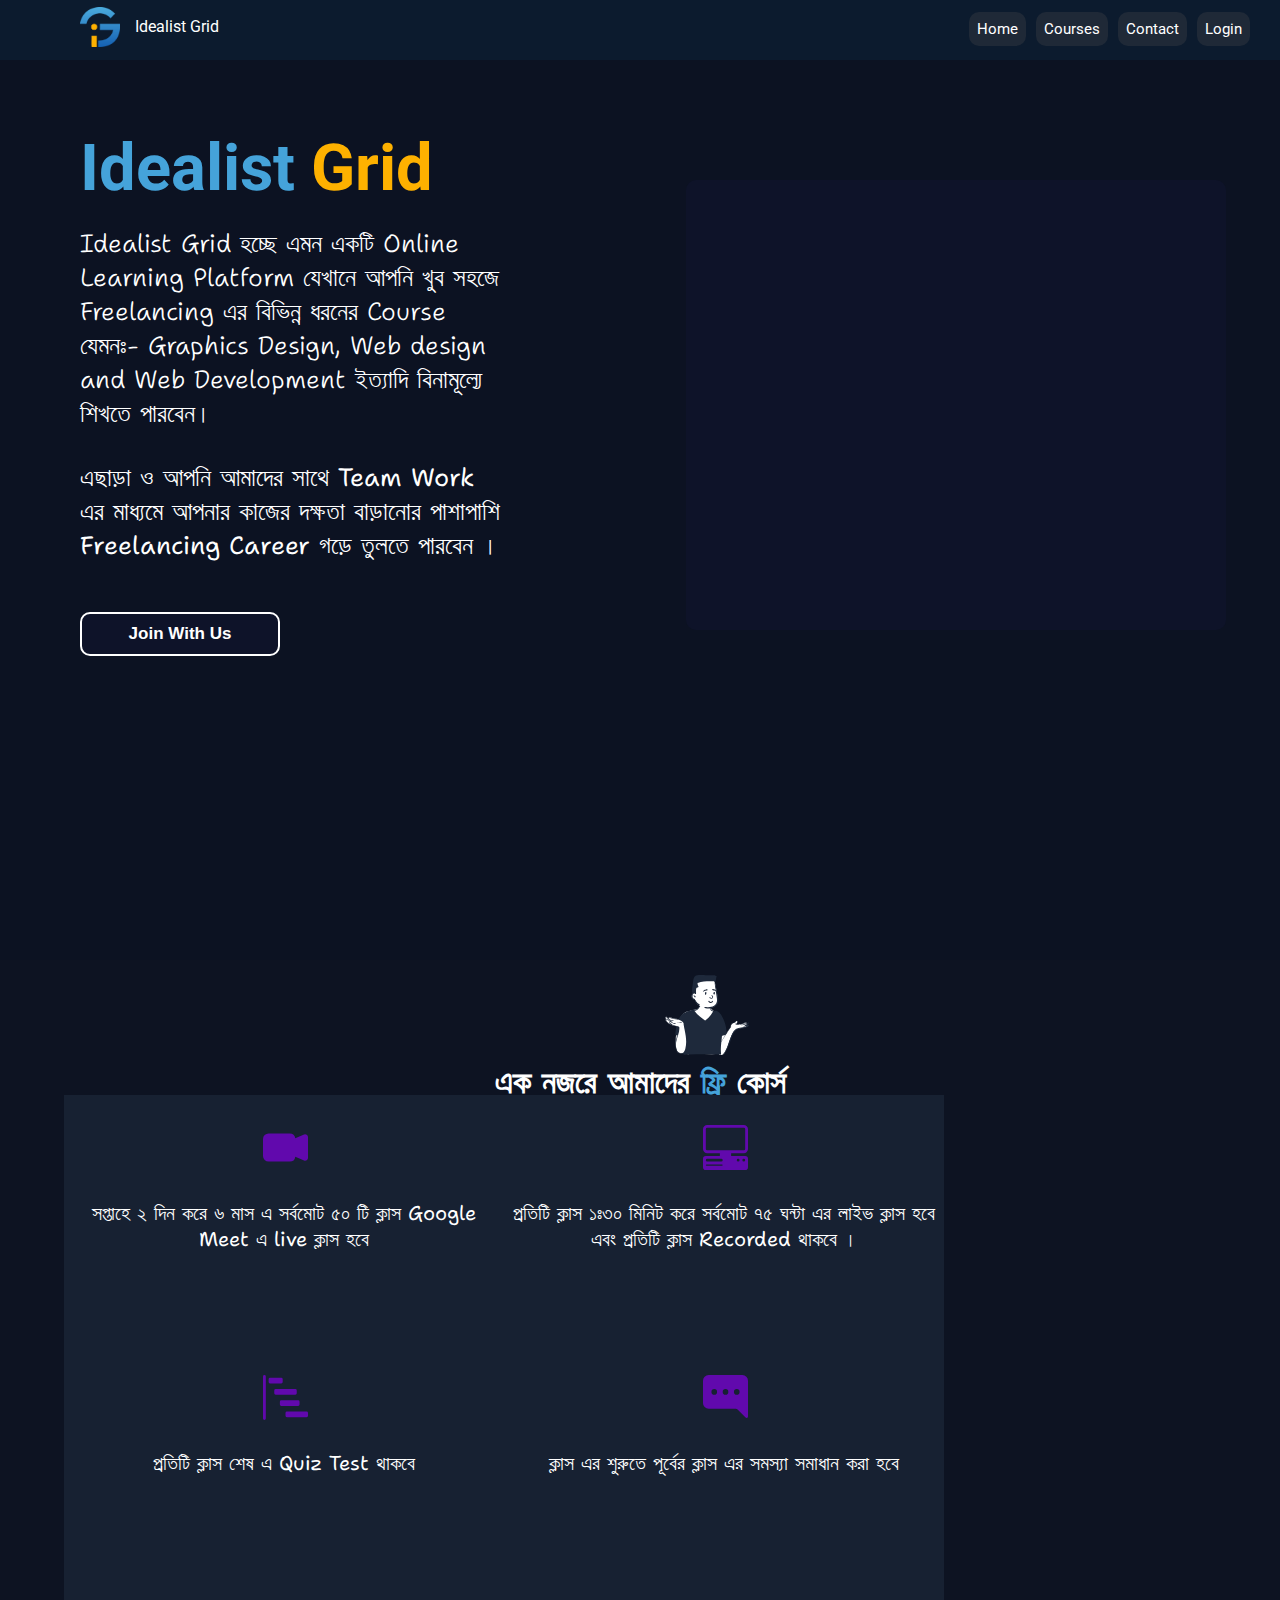
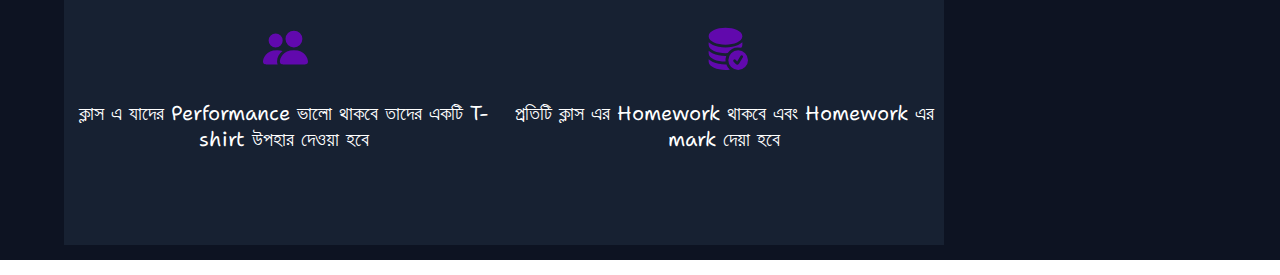
==== index.html @ 768d4643 "Idealist Grid" ====
<!DOCTYPE html>
<html lang="en">
<head>
    <meta charset="UTF-8">
    <meta http-equiv="X-UA-Compatible" content="IE=edge">
    <meta name="viewport" content="width=device-width, initial-scale=1.0">
    <link rel="stylesheet" href="style.css">
    <link rel="icon" href="./assets/white.png">
    <title>Idealist Grid</title>
</head>
<body>
    <nav>
        <div class="logo"><img src="./assets/logo final.png" alt="Logo"> <p>Idealist <span>Grid</span></p> </div>
        <ul>
            
            <li><a href="#">Home</a></li>
            <li><a href="#">Courses</a></li>
            <li><a href="#">Contact</a></li>
            <li><a href="#">Login</a></li>
        </ul>
    </nav>

    <div class="body">
        <div class="left">
            <h1 class="title">Idealist <span class="titles">Grid</span></h1>
            <p class="mainp">Idealist Grid হচ্ছে এমন একটি Online Learning
                Platform যেখানে আপনি  খুব সহজে  Freelancing
                এর বিভিন্ন ধরনের Course যেমনঃ- Graphics Design,
                Web design and Web Development ইত্যাদি বিনামূল্যে
                শিখতে পারবেন। 
            </p>
            <p class="mainps">
                এছাড়া ও আপনি আমাদের সাথে Team Work এর
                মাধ্যমে আপনার কাজের দক্ষতা বাড়ানোর পাশাপাশি
                Freelancing Career গড়ে তুলতে পারবেন । 
            </p>
               
            
               

               <button class="mainbtn"> <a href="#">Join With Us</a></button>

        </div>
        <div class="right">
            <div class="video">
                <iframe id="video" width="100%" height="100%"  src="https://www.youtube.com/embed/8dPN-W75T0M" title="YouTube video player" frameborder="0" allow="accelerometer; autoplay; clipboard-write; encrypted-media; gyroscope; picture-in-picture; web-share" allowfullscreen></iframe>
            </div>
        </div>

    </div>
    <div class="secpage">
        <div class="sechead">
            <img src="./assets/avatar.svg" alt="">
            <h1 id="sech1">এক নজরে আমাদের <span style="color: #45A3DA;""> ফ্রি</span> কোর্স </h1>
            <h3 id="sech3">এই কোর্স এ যা যা থাকছে</h3>
            
        </div> 
       

        <div class="secmain">
            <div class="seccon">
                <div class="seccon1">
                    <svg xmlns="http://www.w3.org/2000/svg"  fill="currentColor" class="bi bi-camera-video-fill" viewBox="0 0 16 16">
                        <path fill-rule="evenodd" d="M0 5a2 2 0 0 1 2-2h7.5a2 2 0 0 1 1.983 1.738l3.11-1.382A1 1 0 0 1 16 4.269v7.462a1 1 0 0 1-1.406.913l-3.111-1.382A2 2 0 0 1 9.5 13H2a2 2 0 0 1-2-2V5z"/>
                      </svg>                    
                      <p class="seccon11">সপ্তাহে ২ দিন করে ৬ মাস এ  সর্বমোট ৫০ টি ক্লাস Google Meet এ live ক্লাস হবে</p>
                </div>
                <div class="seccon1">
                    <svg xmlns="http://www.w3.org/2000/svg"  fill="currentColor" class="bi bi-pc-display-horizontal" viewBox="0 0 16 16">
                        <path d="M1.5 0A1.5 1.5 0 0 0 0 1.5v7A1.5 1.5 0 0 0 1.5 10H6v1H1a1 1 0 0 0-1 1v3a1 1 0 0 0 1 1h14a1 1 0 0 0 1-1v-3a1 1 0 0 0-1-1h-5v-1h4.5A1.5 1.5 0 0 0 16 8.5v-7A1.5 1.5 0 0 0 14.5 0h-13Zm0 1h13a.5.5 0 0 1 .5.5v7a.5.5 0 0 1-.5.5h-13a.5.5 0 0 1-.5-.5v-7a.5.5 0 0 1 .5-.5ZM12 12.5a.5.5 0 1 1 1 0 .5.5 0 0 1-1 0Zm2 0a.5.5 0 1 1 1 0 .5.5 0 0 1-1 0ZM1.5 12h5a.5.5 0 0 1 0 1h-5a.5.5 0 0 1 0-1ZM1 14.25a.25.25 0 0 1 .25-.25h5.5a.25.25 0 1 1 0 .5h-5.5a.25.25 0 0 1-.25-.25Z"/>
                      </svg>                  
                        <p class="seccon12">প্রতিটি ক্লাস ১ঃ৩০ মিনিট করে সর্বমোট ৭৫ ঘন্টা এর লাইভ ক্লাস হবে এবং প্রতিটি ক্লাস Recorded থাকবে ।</p>
                </div>
                <div class="seccon1">
                    <svg xmlns="http://www.w3.org/2000/svg"  fill="currentColor" class="bi bi-bar-chart-steps" viewBox="0 0 16 16">
                        <path d="M.5 0a.5.5 0 0 1 .5.5v15a.5.5 0 0 1-1 0V.5A.5.5 0 0 1 .5 0zM2 1.5a.5.5 0 0 1 .5-.5h4a.5.5 0 0 1 .5.5v1a.5.5 0 0 1-.5.5h-4a.5.5 0 0 1-.5-.5v-1zm2 4a.5.5 0 0 1 .5-.5h7a.5.5 0 0 1 .5.5v1a.5.5 0 0 1-.5.5h-7a.5.5 0 0 1-.5-.5v-1zm2 4a.5.5 0 0 1 .5-.5h6a.5.5 0 0 1 .5.5v1a.5.5 0 0 1-.5.5h-6a.5.5 0 0 1-.5-.5v-1zm2 4a.5.5 0 0 1 .5-.5h7a.5.5 0 0 1 .5.5v1a.5.5 0 0 1-.5.5h-7a.5.5 0 0 1-.5-.5v-1z"/>
                      </svg>
                        <p class="secson13">প্রতিটি ক্লাস শেষ এ Quiz Test  থাকবে </p>
                </div>
                <div class="seccon1">
                    <svg xmlns="http://www.w3.org/2000/svg"  fill="currentColor" class="bi bi-chat-right-dots-fill" viewBox="0 0 16 16">
                        <path d="M16 2a2 2 0 0 0-2-2H2a2 2 0 0 0-2 2v8a2 2 0 0 0 2 2h9.586a1 1 0 0 1 .707.293l2.853 2.853a.5.5 0 0 0 .854-.353V2zM5 6a1 1 0 1 1-2 0 1 1 0 0 1 2 0zm4 0a1 1 0 1 1-2 0 1 1 0 0 1 2 0zm3 1a1 1 0 1 1 0-2 1 1 0 0 1 0 2z"/>
                      </svg>                    
                      <p class="seccon14">ক্লাস এর শুরুতে পূর্বের ক্লাস এর সমস্যা সমাধান করা হবে </p>
                </div>
                <div class="seccon1">
                    <svg xmlns="http://www.w3.org/2000/svg"  fill="currentColor" class="bi bi-people-fill" viewBox="0 0 16 16">
                        <path d="M7 14s-1 0-1-1 1-4 5-4 5 3 5 4-1 1-1 1H7Zm4-6a3 3 0 1 0 0-6 3 3 0 0 0 0 6Zm-5.784 6A2.238 2.238 0 0 1 5 13c0-1.355.68-2.75 1.936-3.72A6.325 6.325 0 0 0 5 9c-4 0-5 3-5 4s1 1 1 1h4.216ZM4.5 8a2.5 2.5 0 1 0 0-5 2.5 2.5 0 0 0 0 5Z"/>
                      </svg>                    
                      <p class="seccon15">ক্লাস এ যাদের Performance ভালো থাকবে তাদের একটি T-shirt উপহার দেওয়া হবে</p>
                </div>
                <div class="seccon1">
                    <svg xmlns="http://www.w3.org/2000/svg"  fill="currentColor" class="bi bi-database-fill-check" viewBox="0 0 16 16">
                        <path d="M12.5 16a3.5 3.5 0 1 0 0-7 3.5 3.5 0 0 0 0 7Zm1.679-4.493-1.335 2.226a.75.75 0 0 1-1.174.144l-.774-.773a.5.5 0 0 1 .708-.708l.547.548 1.17-1.951a.5.5 0 1 1 .858.514ZM8 1c-1.573 0-3.022.289-4.096.777C2.875 2.245 2 2.993 2 4s.875 1.755 1.904 2.223C4.978 6.711 6.427 7 8 7s3.022-.289 4.096-.777C13.125 5.755 14 5.007 14 4s-.875-1.755-1.904-2.223C11.022 1.289 9.573 1 8 1Z"/>
                        <path d="M2 7v-.839c.457.432 1.004.751 1.49.972C4.722 7.693 6.318 8 8 8s3.278-.307 4.51-.867c.486-.22 1.033-.54 1.49-.972V7c0 .424-.155.802-.411 1.133a4.51 4.51 0 0 0-4.815 1.843A12.31 12.31 0 0 1 8 10c-1.573 0-3.022-.289-4.096-.777C2.875 8.755 2 8.007 2 7Zm6.257 3.998L8 11c-1.682 0-3.278-.307-4.51-.867-.486-.22-1.033-.54-1.49-.972V10c0 1.007.875 1.755 1.904 2.223C4.978 12.711 6.427 13 8 13h.027a4.552 4.552 0 0 1 .23-2.002Zm-.002 3L8 14c-1.682 0-3.278-.307-4.51-.867-.486-.22-1.033-.54-1.49-.972V13c0 1.007.875 1.755 1.904 2.223C4.978 15.711 6.427 16 8 16c.536 0 1.058-.034 1.555-.097a4.507 4.507 0 0 1-1.3-1.905Z"/>
                      </svg>                   
                       <p class="seccon16">প্রতিটি ক্লাস এর Homework থাকবে এবং Homework এর mark দেয়া হবে    </p>
                </div>
                
            </div>
        </div>

    </div>



</body>
</html>
---- style.css ----
@import url('https://fonts.googleapis.com/css2?family=Noto+Serif+Bengali:wght@400;500;600&family=Roboto:wght@100;300;400&family=Shantell+Sans:wght@300;400&display=swap');



*{
    margin: 0;
    padding: 0;
    box-sizing: border-box;
}

body{
    font-family: 'Noto Serif Bengali', serif;
    font-family: 'Roboto', sans-serif;
    font-family: 'Shantell Sans', cursive;
}

nav{
    height: 60px;
    width: 100%;
    display: flex;
    flex-direction: row;
    background-color: #0C1B2E;
    font-family: roboto;


}

.logo{
    display: flex;
    flex-direction: row;
}

.logo p {
    color: white;
    display: block;
    
    margin-left: 15px;
    margin-top: 17px;
}
.logo img{
    height: 40px;
    display: block;

    margin-left: 80px;
    margin-top: 7px;

}


nav ul{
    display: flex;
    flex-direction: row;
    position: absolute;
    right: 20px;
    top: 12px;

}

nav ul li{
    display: flex;
    list-style: none;
    margin-right: 10px;
    

    

}

nav ul li a{
    text-decoration: none;
    color: white;
    background-color: #1F2937;
    padding: 8px;
    border-radius: 10px;
    font-size: 15px;
    


}

.body{
    background-color: #0C1222;
    height: 100vh;
    display: flex;
    flex-direction: row;
}

.left{
    width: 50%;
    display: flex;
    flex-direction: column;
    margin-left: 80px;

}

.title{
    color: #45A3DA ;
    font-family: Roboto;
    font-size: 65px;
    margin-top: 70px;

}

.titles{
    color: #FEB100;
}


.mainp{
    color: white;
    font-weight: 200;
    margin-top: 20px;
    font-size: 25px;
    width: 70%;
    margin-bottom: 30px;
}

.mainps{
    font-size: 25px;

    width: 70%;
    color: white;
}

.mainbtn{
    margin-top: 50px;
    width: 200px;
    padding: 10px;
    background-color: #0E1329;
    border-radius: 10px;
    border: 2px solid white;
}

.mainbtn a{
    text-decoration: none;
    color: white;
    font-weight: bold;
    font-size: 17px;
}

.mainbtn:hover{
    background-color: #0e1329bc;
}


.right{
    width: 50%;
    
    
}

.video{
    height: 50%;
    width: 90%;
    background-color: #0E1329;
    border-radius: 10px;
    margin-top: 20%;
    margin-left: 1%;

}
#video{
    border-radius: 50px;
}


.secpage{
    background-color: #0D1322;
    height: 100vh;
    display: flex;
    flex-direction: column;

}

.sechead{
    height: 150px;
    margin: auto;
    margin-top: 15px;
}

.sechead img{
    height: 80px;
    margin-left: 170px;

}
.sechead h1{
    text-align: center;
    color: white;
}
.sechead h3{
    text-align: center;
    color: white;
}




.seccon{
    height: auto;
    width: 90%;

    
    background-color: transparent;
    margin: auto;
    display: flex;
    flex-direction: row;
    flex-wrap: wrap;
    position: relative;
    top: -30px;
  
    
}

.seccon1{
    height: 250px;
    width: 440px;
    background-color: #172132;
    
    padding: 5px;
   
}

.seccon1:hover{
    border: 1px solid white;

}

.seccon1 svg{
    height: 45px;
    width: 45px;
    color: rgb(97, 9, 173);
    text-align: center;
    margin-left: 45%;
    margin-top: 25px;
}

.seccon1 p{
    font-size: 20px;
    color: white;
    margin-top: 25px;
    text-align: center;
}
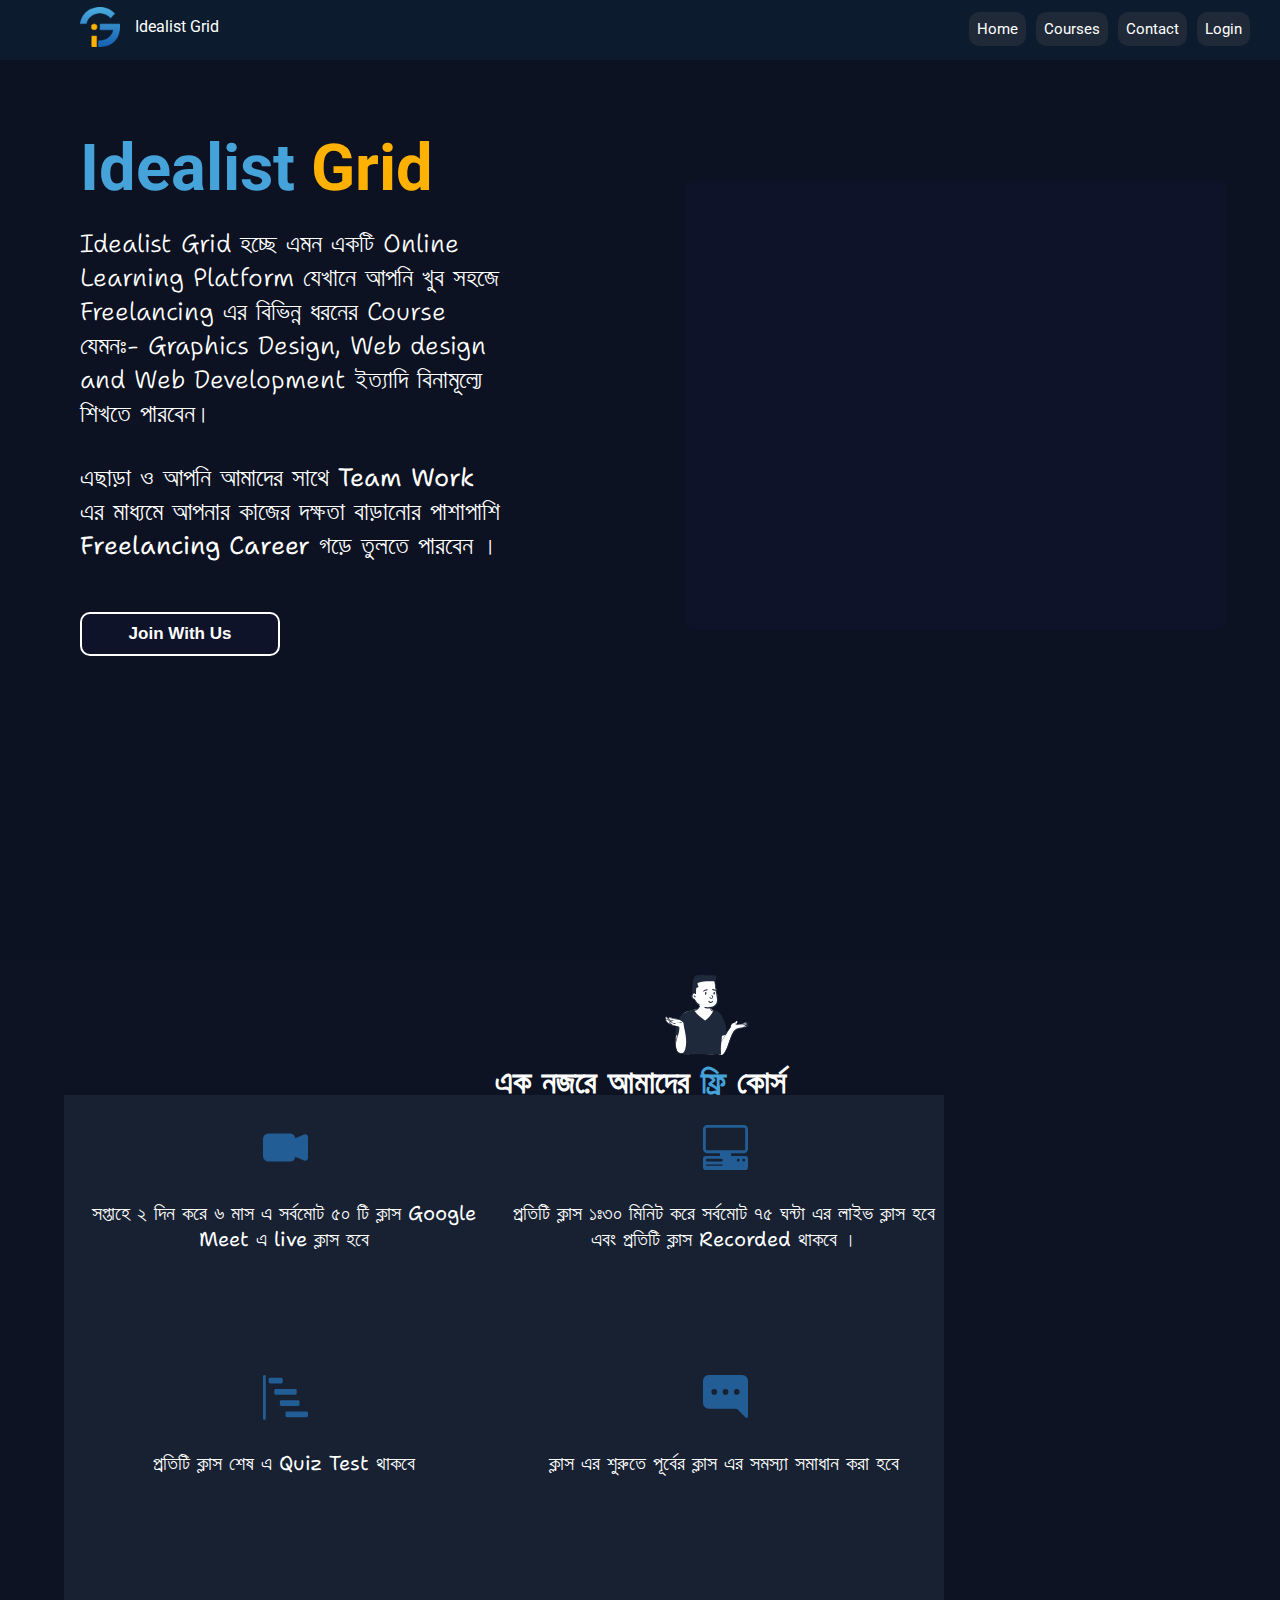
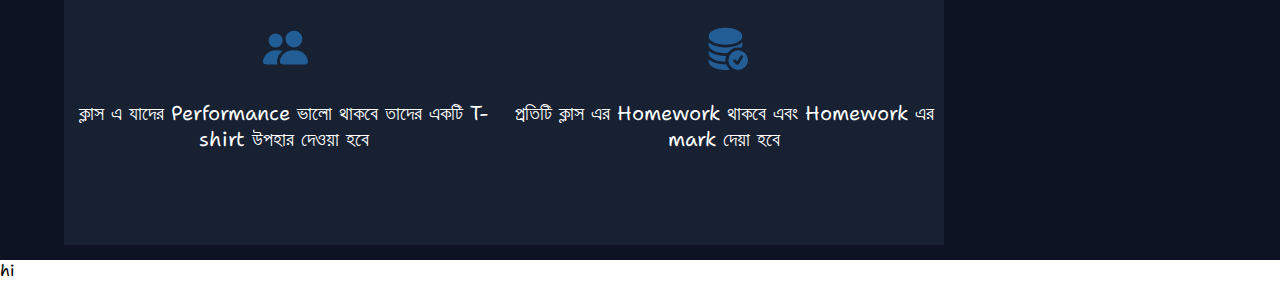
==== commit 241b3f9b: "css modified" ====
--- a/index.html
+++ b/index.html
@@ -102,7 +102,9 @@
 
     </div>
 
-
+    <div class="thirdp">
+        hi
+    </div>
 
 </body>
 </html>--- a/style.css
+++ b/style.css
@@ -227,7 +227,7 @@
 .seccon1 svg{
     height: 45px;
     width: 45px;
-    color: rgb(97, 9, 173);
+    color: rgb(34, 93, 149);
     text-align: center;
     margin-left: 45%;
     margin-top: 25px;
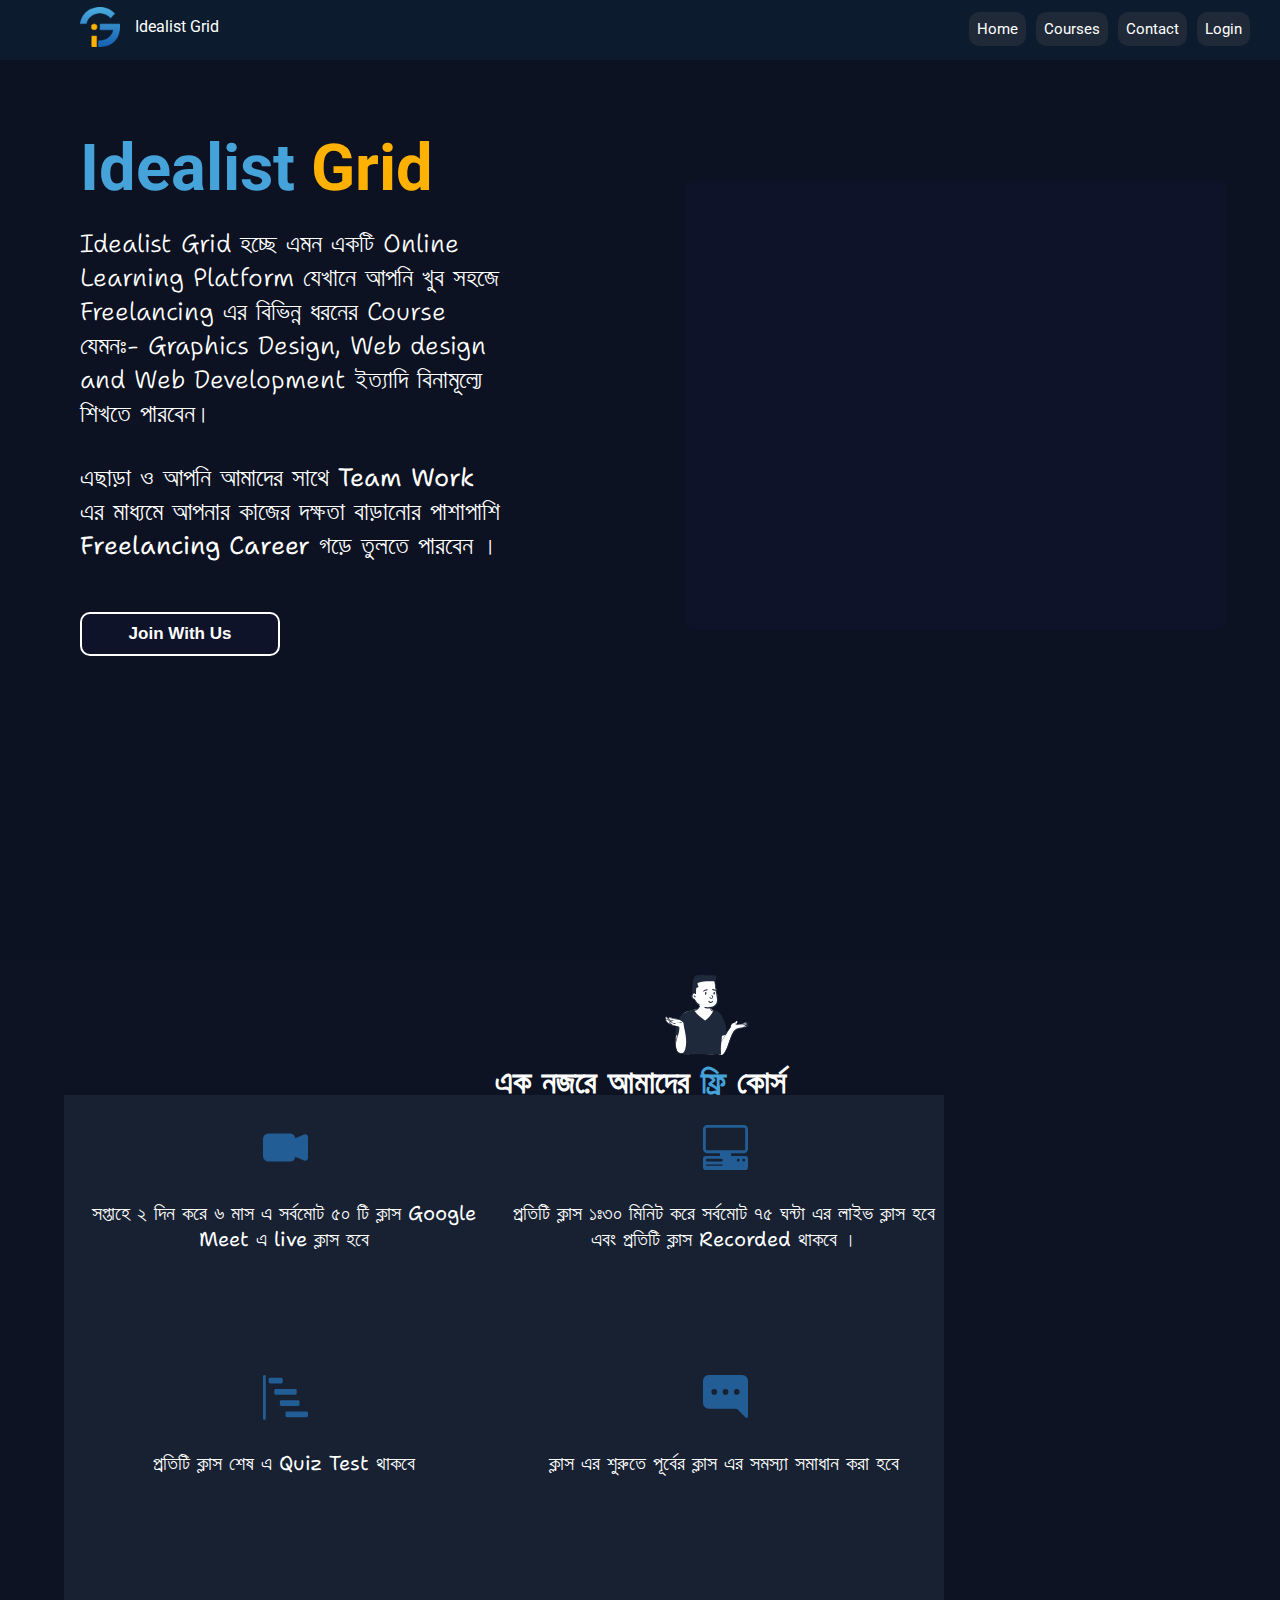
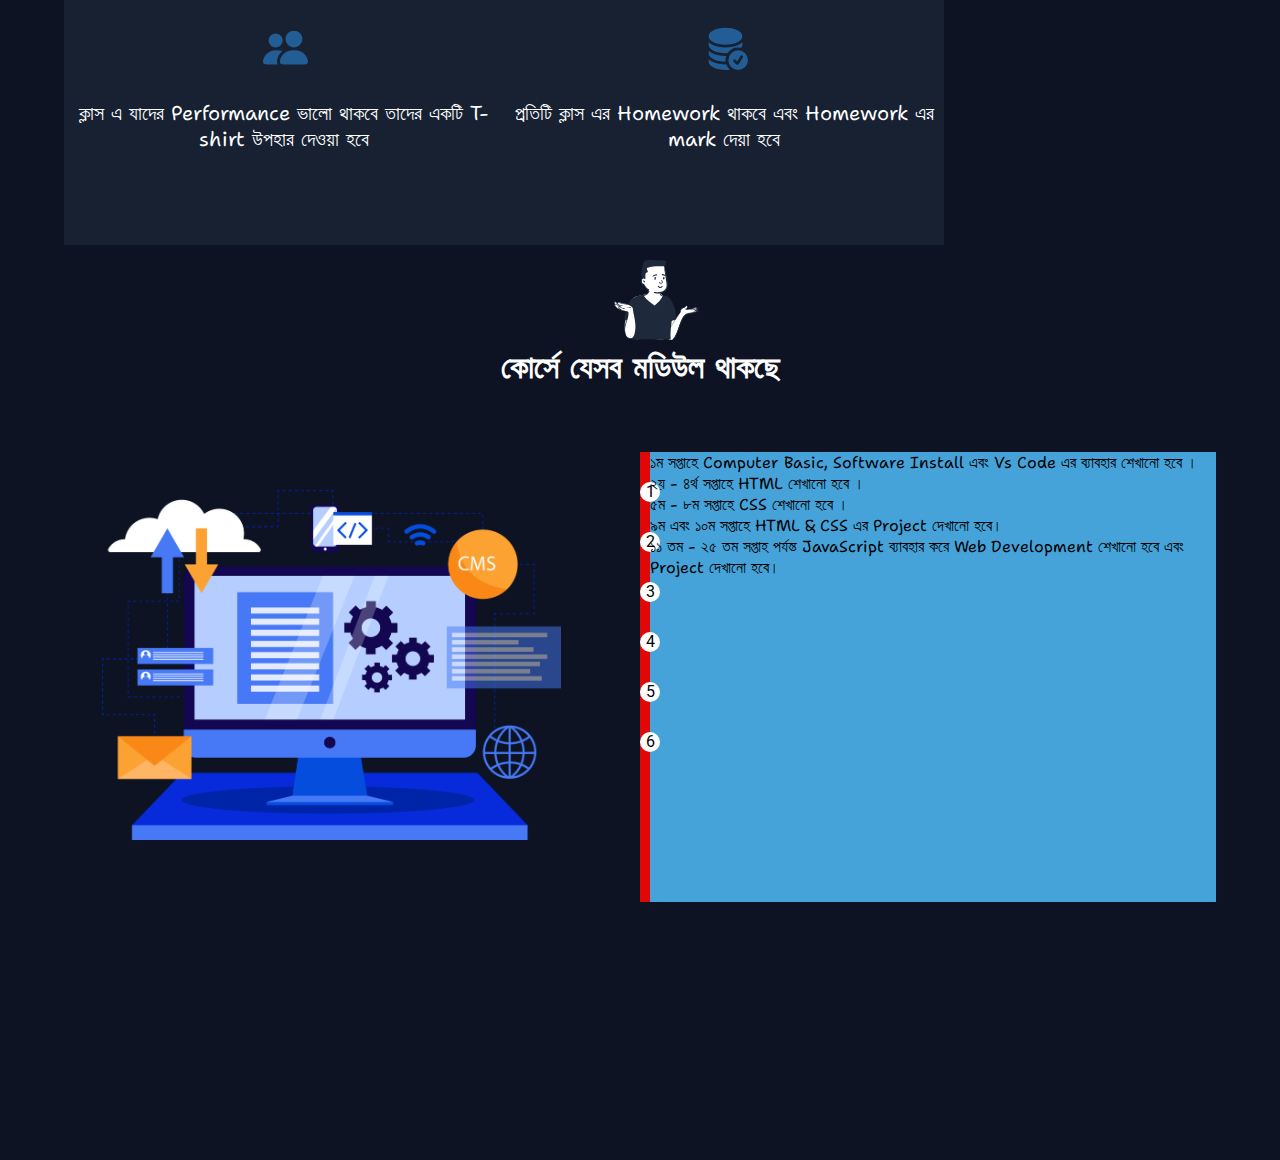
==== commit 174424b0: "update" ====
--- a/index.html
+++ b/index.html
@@ -16,7 +16,7 @@
             <li><a href="#">Home</a></li>
             <li><a href="#">Courses</a></li>
             <li><a href="#">Contact</a></li>
-            <li><a href="#">Login</a></li>
+            <li><a href="./login.html">Login</a></li>
         </ul>
     </nav>
 
@@ -103,7 +103,48 @@
     </div>
 
     <div class="thirdp">
-        hi
+        <div class="thhead">
+            <img id="thimg" src="./assets/avatar.svg" alt="">
+            <h1 id="thh1" >কোর্সে যেসব মডিউল থাকছে</h1> 
+        </div>
+
+       <div class="thbody">
+        <div class="leftth">
+            <img  src="./assets/aaaaaaaa.png" alt="">
+        </div>
+        <div class="rightth">
+            <div class="serial">
+                <p class="serialk">1</p>
+                <p class="serialk">2</p>
+                <p class="serialk">3</p>
+                <p class="serialk">4</p>
+                <p class="serialk">5</p>
+                <p class="serialk">6</p>
+            </div>
+            <div class="contth">
+                <p class="week1">
+                    ১ম সপ্তাহে Computer Basic, Software Install  এবং Vs Code এর ব্যাবহার শেখানো হবে ।
+
+                </p>
+                <p class="week2">
+                    ২য় - ৪র্থ সপ্তাহে HTML শেখানো হবে ।
+                </p>
+                <p class="week3">
+                    ৫ম - ৮ম সপ্তাহে CSS শেখানো হবে ।
+
+
+                </p>
+                <p class="week4">
+                    ৯ম এবং ১০ম  সপ্তাহে HTML & CSS এর Project দেখানো হবে।
+
+                </p>
+                <p class="week5">
+                    ১১ তম - ২৫ তম সপ্তাহ পর্যন্ত JavaScript ব্যাবহার করে Web Development শেখানো হবে এবং Project দেখানো হবে। 
+
+                </p>
+            </div>
+        </div>
+       </div>
     </div>
 
 </body>
--- a/style.css
+++ b/style.css
@@ -21,7 +21,7 @@
     flex-direction: row;
     background-color: #0C1B2E;
     font-family: roboto;
-
+    
 
 }
 
@@ -162,6 +162,8 @@
     border-radius: 50px;
 }
 
+/*--------------------------*/
+
 
 .secpage{
     background-color: #0D1322;
@@ -238,4 +240,75 @@
     color: white;
     margin-top: 25px;
     text-align: center;
+}
+
+
+/*--------------------------*/
+
+.thirdp{
+    height: 100vh;
+    background-color: #0D1322;
+    display: flex;
+    flex-direction: column;
+}
+
+.hhead{
+    height: 150px;
+    margin: auto;
+    margin-top: 15px;
+}
+#thimg{
+    height: 80px;
+    margin-left: 48%;
+    
+}
+#thh1{
+    text-align: center;
+    color: white;
+}
+
+.thbody{
+    display: flex;
+    flex-direction: row;
+}
+
+.leftth{
+    width: 40%;
+}
+.leftth img{
+    height: 350px;
+    margin-top: 20%;
+    margin-left: 20%;
+}
+
+.rightth{
+    width: 45%;
+    background-color: #45A3DA;
+    margin-left: 10%;
+    margin-top: 5%;
+    height: 450px;
+    display: flex;
+    flex-direction: row;
+    overflow-y: scroll;
+    
+
+
+}
+
+.serial{
+    width: 10px;
+    font-family: roboto;
+
+    height: 800px;
+    background-color: rgb(225, 7, 7);
+    
+    
+}
+.serialk{
+    height: 20px;
+    width: 20px;
+    background-color: white;
+    margin-top: 30px;
+    border-radius: 50%;
+    text-align: center;
 }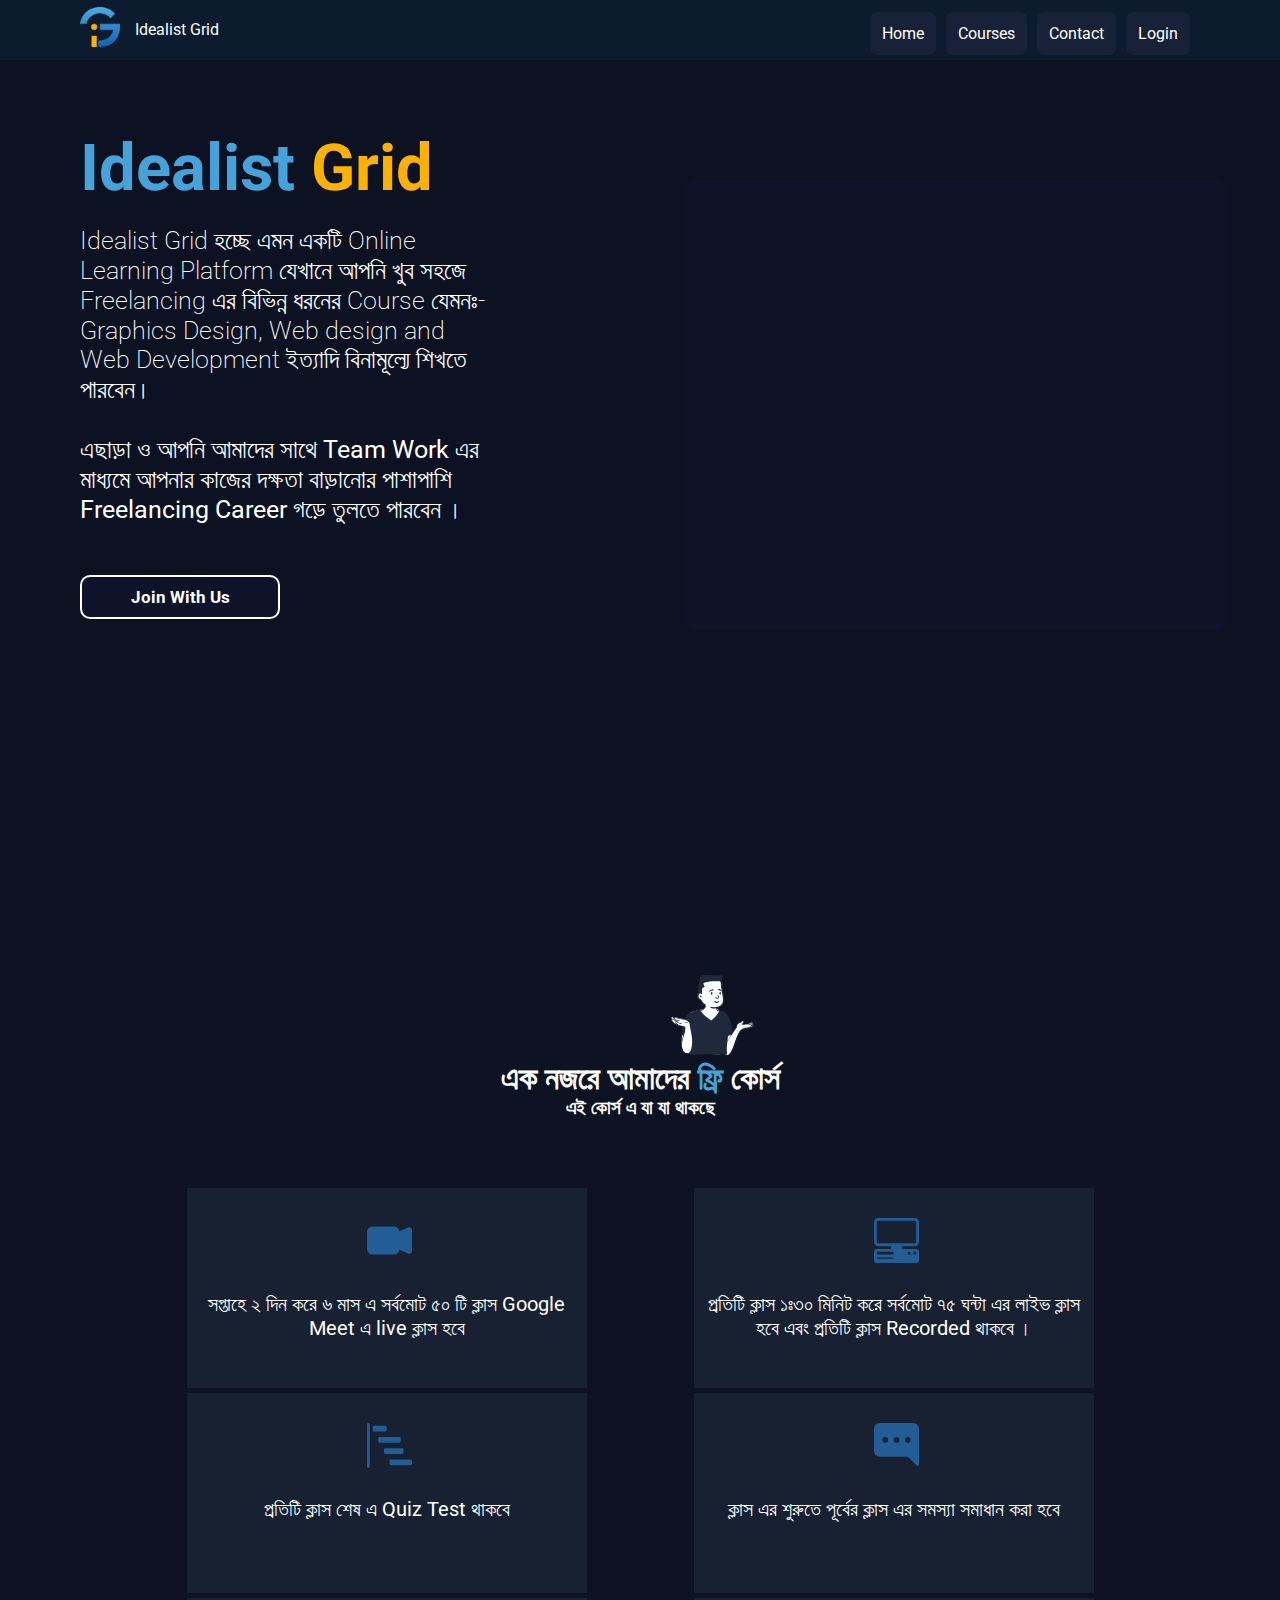
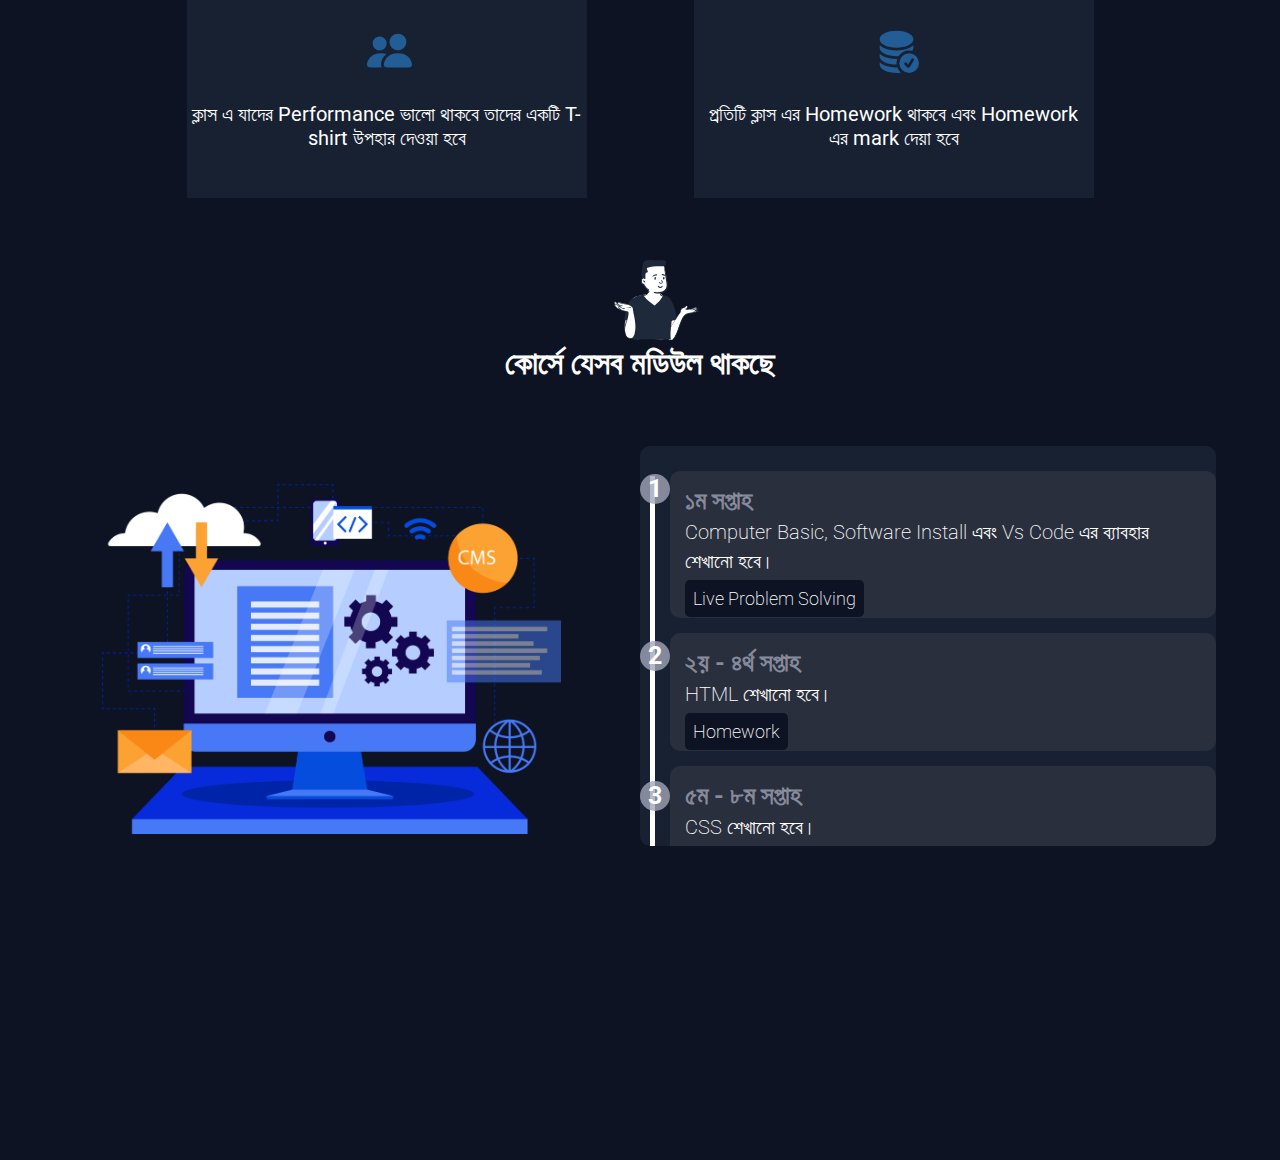
==== commit cd15afa5: "update" ====
--- a/index.html
+++ b/index.html
@@ -14,16 +14,16 @@
         <ul>
             
             <li><a href="#">Home</a></li>
-            <li><a href="#">Courses</a></li>
+            <li><a href="#secpage">Courses</a></li>
             <li><a href="#">Contact</a></li>
             <li><a href="./login.html">Login</a></li>
         </ul>
     </nav>
 
-    <div class="body">
-        <div class="left">
+    <div class="body" >
+        <div class="left" > 
             <h1 class="title">Idealist <span class="titles">Grid</span></h1>
-            <p class="mainp">Idealist Grid হচ্ছে এমন একটি Online Learning
+            <p class="mainp" class="hidden">Idealist Grid হচ্ছে এমন একটি Online Learning
                 Platform যেখানে আপনি  খুব সহজে  Freelancing
                 এর বিভিন্ন ধরনের Course যেমনঃ- Graphics Design,
                 Web design and Web Development ইত্যাদি বিনামূল্যে
@@ -48,7 +48,7 @@
         </div>
 
     </div>
-    <div class="secpage">
+    <div class="secpage" id="secpage" >
         <div class="sechead">
             <img src="./assets/avatar.svg" alt="">
             <h1 id="sech1">এক নজরে আমাদের <span style="color: #45A3DA;""> ফ্রি</span> কোর্স </h1>
@@ -57,8 +57,8 @@
         </div> 
        
 
-        <div class="secmain">
-            <div class="seccon">
+     
+            <div class="seccon" >
                 <div class="seccon1">
                     <svg xmlns="http://www.w3.org/2000/svg"  fill="currentColor" class="bi bi-camera-video-fill" viewBox="0 0 16 16">
                         <path fill-rule="evenodd" d="M0 5a2 2 0 0 1 2-2h7.5a2 2 0 0 1 1.983 1.738l3.11-1.382A1 1 0 0 1 16 4.269v7.462a1 1 0 0 1-1.406.913l-3.111-1.382A2 2 0 0 1 9.5 13H2a2 2 0 0 1-2-2V5z"/>
@@ -100,9 +100,8 @@
             </div>
         </div>
 
-    </div>
 
-    <div class="thirdp">
+    <div class="thirdp" >
         <div class="thhead">
             <img id="thimg" src="./assets/avatar.svg" alt="">
             <h1 id="thh1" >কোর্সে যেসব মডিউল থাকছে</h1> 
@@ -114,38 +113,44 @@
         </div>
         <div class="rightth">
             <div class="serial">
-                <p class="serialk">1</p>
-                <p class="serialk">2</p>
-                <p class="serialk">3</p>
-                <p class="serialk">4</p>
-                <p class="serialk">5</p>
-                <p class="serialk">6</p>
+                <p class="serialk" id="serial1">1</p>
+                <p class="serialk" id="serial2">2</p>
+                <p class="serialk" id="serial3">3</p>
+                <p class="serialk" id="serial4">4</p>
+                <p class="serialk" id="serial5">5</p>
+              
             </div>
             <div class="contth">
                 <p class="week1">
-                    ১ম সপ্তাহে Computer Basic, Software Install  এবং Vs Code এর ব্যাবহার শেখানো হবে ।
-
+                    ১ম সপ্তাহ <br> <span id="week1">Computer Basic, Software Install  এবং Vs Code এর ব্যাবহার শেখানো হবে।</span> 
+                    <br> <span id="week1bt">Live Problem Solving</span>
                 </p>
                 <p class="week2">
-                    ২য় - ৪র্থ সপ্তাহে HTML শেখানো হবে ।
+                    ২য় - ৪র্থ সপ্তাহ <br> <span id="week2">HTML শেখানো হবে।</span> 
+                    <br> <span id="week2bt">Homework</span> 
                 </p>
                 <p class="week3">
-                    ৫ম - ৮ম সপ্তাহে CSS শেখানো হবে ।
-
+                    ৫ম - ৮ম সপ্তাহ <br> <span id="week3">CSS শেখানো হবে।</span> 
+                    <br> <span id="week3bt">Homework</span> 
 
                 </p>
                 <p class="week4">
-                    ৯ম এবং ১০ম  সপ্তাহে HTML & CSS এর Project দেখানো হবে।
-
+                    ৯ম এবং ১০ম সপ্তাহ <br> <span id="week4">HTML & CSS এর Project দেখানো হবে।</span> 
+                    <br> <span id="week4bt">Homework</span> <span id="week4bt1">Live Project</span> 
                 </p>
                 <p class="week5">
-                    ১১ তম - ২৫ তম সপ্তাহ পর্যন্ত JavaScript ব্যাবহার করে Web Development শেখানো হবে এবং Project দেখানো হবে। 
-
+                    ১১ তম - ২৫ তম সপ্তাহ <br> <span id="week5">JavaScript ব্যাবহার করে Web Development শেখানো হবে এবং Project দেখানো হবে। </span> 
+                    <br> <span id="week5bt">Homework</span> <span id="week5bt1">Live Project</span> 
                 </p>
             </div>
         </div>
        </div>
     </div>
 
+
+
+
+
+
 </body>
 </html>--- a/style.css
+++ b/style.css
@@ -6,6 +6,7 @@
     margin: 0;
     padding: 0;
     box-sizing: border-box;
+    font-family: 'Roboto', sans-serif;
 }
 
 body{
@@ -35,7 +36,7 @@
     display: block;
     
     margin-left: 15px;
-    margin-top: 17px;
+    margin-top: 20px;
 }
 .logo img{
     height: 40px;
@@ -51,7 +52,7 @@
     display: flex;
     flex-direction: row;
     position: absolute;
-    right: 20px;
+    right: 80px;
     top: 12px;
 
 }
@@ -69,10 +70,10 @@
 nav ul li a{
     text-decoration: none;
     color: white;
-    background-color: #1F2937;
-    padding: 8px;
-    border-radius: 10px;
-    font-size: 15px;
+    background-color: #3a35563d;
+    padding: 12px;
+    border-radius: 7px;
+    font-size: 16px;
     
 
 
@@ -139,7 +140,7 @@
 }
 
 .mainbtn:hover{
-    background-color: #0e1329bc;
+    background-color: #6e7699bc;
 }
 
 
@@ -198,25 +199,27 @@
 
 .seccon{
     height: auto;
-    width: 90%;
-
-    
-    background-color: transparent;
+    width: 80%;
+
+    
+    background-color: #17213200;
     margin: auto;
     display: flex;
     flex-direction: row;
-    flex-wrap: wrap;
-    position: relative;
-    top: -30px;
+    flex-wrap:wrap;
+    padding: 5px;
+    row-gap: 5px;
+    margin-top: 0;
+    
   
     
 }
 
 .seccon1{
-    height: 250px;
-    width: 440px;
+    height: 200px;
+    width: 400px;
     background-color: #172132;
-    
+    margin: auto;
     padding: 5px;
    
 }
@@ -283,32 +286,241 @@
 
 .rightth{
     width: 45%;
-    background-color: #45A3DA;
+    background-color: #172132;
     margin-left: 10%;
     margin-top: 5%;
-    height: 450px;
+    height: 400px;
     display: flex;
     flex-direction: row;
     overflow-y: scroll;
-    
+    scroll-behavior: smooth;
+    border-radius: 10px;
 
 
 }
 
 .serial{
-    width: 10px;
+    width: 5px;
     font-family: roboto;
 
-    height: 800px;
-    background-color: rgb(225, 7, 7);
+    height: 600px;
+    background-color: white;
+    position: relative;
+    left: 10px;
+    top: 30px;
     
     
 }
 .serialk{
-    height: 20px;
-    width: 20px;
-    background-color: white;
-    margin-top: 30px;
+    height: 30px;
+    width: 30px;
+  
+    font-size: 25px;
+    background-color: #a1a4b6cb;
+    margin-top: 0px;
     border-radius: 50%;
     text-align: center;
-}+    font-weight: bold;
+    color: white;
+    position: relative;
+    left: -10px;
+}
+
+/* serial maintainers */
+#serial1{
+    position: relative;
+    top: -2px;
+}
+#serial2{
+    position: relative;
+    margin-top: 135px;
+}
+#serial3{
+    position: relative;
+    margin-top: 110px;
+}
+#serial4{
+    position: relative;
+    margin-top: 105px;
+}
+#serial5{
+    position: relative;
+    margin-top: 105px;
+}
+
+
+/* serial maintainers end */
+
+
+
+
+
+
+
+
+
+
+
+.contth{
+    color: white;
+    display: flex;
+    flex-direction: column;
+    row-gap: 15px;
+    margin-left: 25px;
+    margin-top: 25px;
+}
+
+.contth p{
+    background-color: #303541bd;
+    padding: 15px;
+    border-radius: 10px;
+}
+
+/*All Weeks*/
+
+.week1{
+    font-size: 25px;
+    font-weight: bold;
+    color: #a1a4b6cb;
+}
+
+#week1{
+    font-size: 20px;
+    color: white;
+    font-weight: 200;
+}
+
+#week1bt{
+    font-size: 18px;
+    color: white;
+    background-color: #0D1322;
+    padding: 8px;
+    top: 8px;
+    position: relative;
+    border-radius: 5px;
+    font-weight: 200;
+
+}
+
+.week2{
+    font-size: 25px;
+    font-weight: bold;
+    color: #a1a4b6cb;
+}
+
+#week2{
+    font-size: 20px;
+    color: white;
+    font-weight: 200;
+}
+
+#week2bt{
+    font-size: 18px;
+    color: white;
+    background-color: #0D1322;
+    padding: 8px;
+    top: 8px;
+    position: relative;
+    border-radius: 5px;
+    font-weight: 200;
+
+}
+.week3{
+    font-size: 25px;
+    font-weight: bold;
+    color: #a1a4b6cb;
+}
+
+#week3{
+    font-size: 20px;
+    color: white;
+    font-weight: 200;
+}
+
+#week3bt{
+    font-size: 18px;
+    color: white;
+    background-color: #0D1322;
+    padding: 8px;
+    top: 8px;
+    position: relative;
+    border-radius: 5px;
+    font-weight: 200;
+
+}
+
+.week4{
+    font-size: 25px;
+    font-weight: bold;
+    color: #a1a4b6cb;
+}
+
+#week4{
+    font-size: 20px;
+    color: white;
+    font-weight: 200;
+}
+
+#week4bt{
+    font-size: 18px;
+    color: white;
+    background-color: #0D1322;
+    padding: 8px;
+    top: 8px;
+    position: relative;
+    border-radius: 5px;
+    font-weight: 200;
+
+}
+#week4bt1{
+    font-size: 18px;
+    color: white;
+    background-color: #0D1322;
+    padding: 8px;
+    top: 8px;
+    position: relative;
+    border-radius: 5px;
+    font-weight: 200;
+
+}
+.week5{
+    font-size: 25px;
+    font-weight: bold;
+    color: #a1a4b6cb;
+}
+
+#week5{
+    font-size: 20px;
+    color: white;
+    font-weight: 200;
+}
+
+#week5bt{
+    font-size: 18px;
+    color: white;
+    background-color: #0D1322;
+    padding: 8px;
+    top: 8px;
+    position: relative;
+    border-radius: 5px;
+    font-weight: 200;
+
+}
+#week5bt1{
+    font-size: 18px;
+    color: white;
+    background-color: #0D1322;
+    padding: 8px;
+    top: 8px;
+    position: relative;
+    border-radius: 5px;
+    font-weight: 200;
+
+}
+
+
+
+
+
+
+
